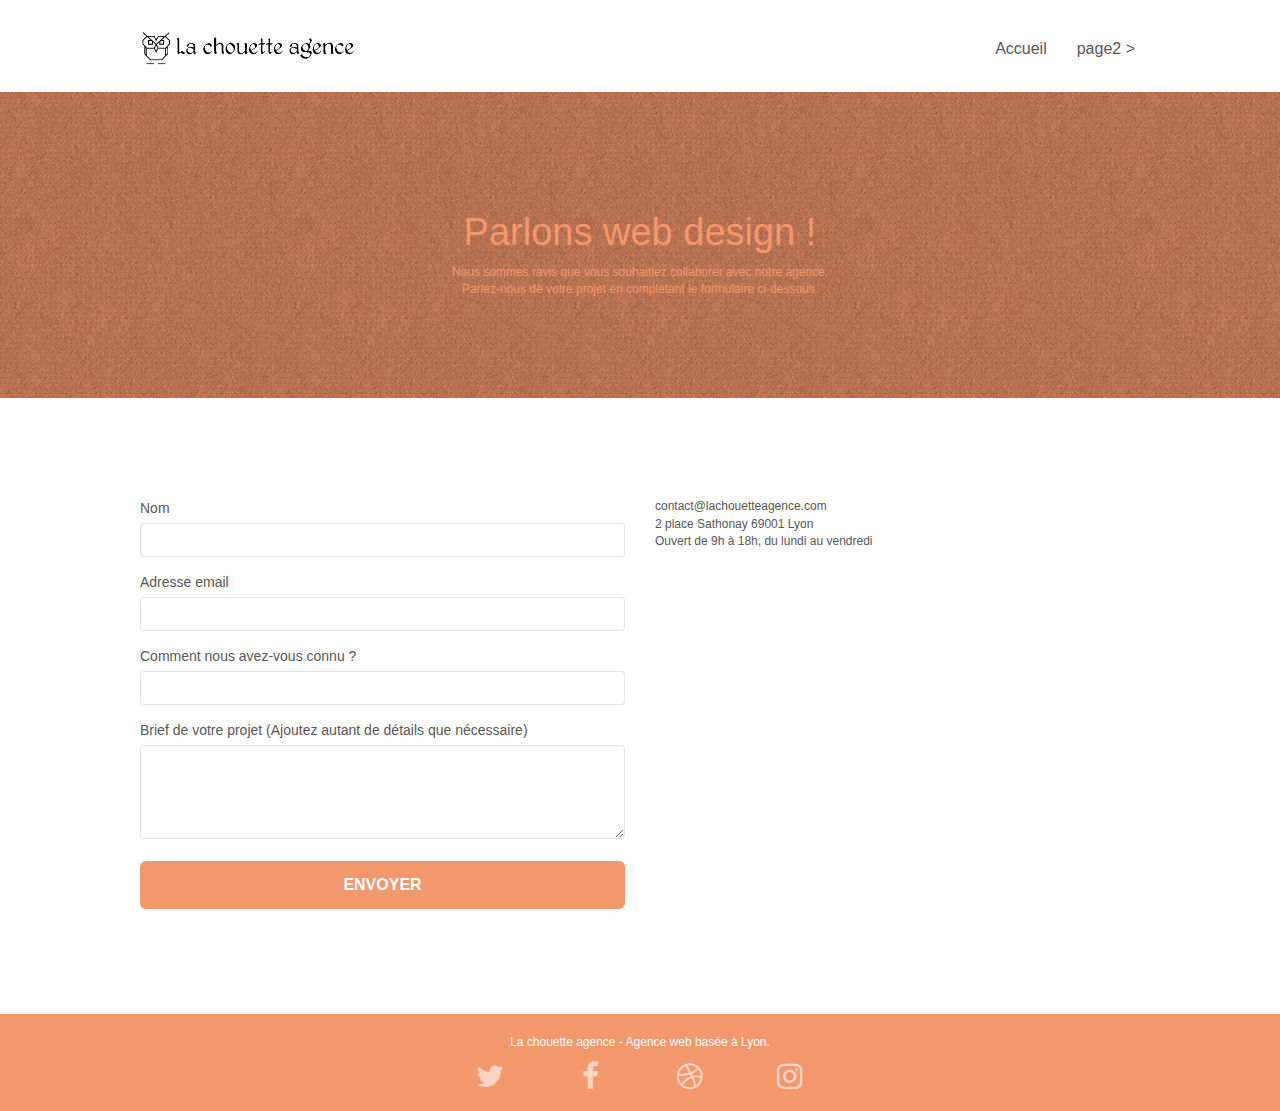
==== contact.html @ e5c4e0b0 "page2 vs page contact" ====
<!doctype html>
<html lang="fr">
<head>
    <meta charset="utf-8">
    
    <meta name="description" content="La chouette agence est une entreprise de web design basée à Lyon. Besoin d'une identité visuelle sur le net ou d'une refonte de votre site internet, contactez notre équipe d'experts pour donner vie à votre projet.">
    <meta name="viewport" content="width=device-width, initial-scale=1.0, viewport-fit=cover">
    <link rel="shortcut icon" type="image/png" href="favicon.png">
    
	<link rel="stylesheet" type="text/css" href="./css/bootstrap.css">
	<link rel="stylesheet" type="text/css" href="style.css">
	<link rel="stylesheet" type="text/css" href="./css/font-awesome.css">
	<link rel="stylesheet" type="text/css" href="./css/et-line.css">
	
    
	<script src="./js/jquery-2.1.0.js"></script>
	<script src="./js/bootstrap.js"></script>
	<script src="./js/blocs.js"></script>
	<script src="./js/jqBootstrapValidation.js"></script>
	<script src="./js/formHandler.js"></script>
    <title>Contact web design Lyon</title>

    
<!-- Analytics -->
<meta name="google-site-verification" content="Vb6M70FgME4Bi48oiZDeGhEM0NhCot_IxttZ8dkX3-I"/>
<!-- Analytics END -->
    
</head>
<body>
<!-- Principal conteneur -->
<div class="page-container">
    
<!-- bloc-0 -->
<div class="bloc bgc-white l-bloc " id="bloc-0">
	<div class="container bloc-sm">
		<nav class="navbar row">
			<div class="navbar-header">
				<a class="navbar-brand" href="index.html"><img src="img/la chouette agence.png" alt="la chouette agence web design lyon" height="40" /></a>
				<button id="nav-toggle" type="button" class="ui-navbar-toggle navbar-toggle" data-toggle="collapse" data-target=".navbar-1">
					<span class="sr-only">Toggle navigation</span><span class="icon-bar"></span><span class="icon-bar"></span><span class="icon-bar"></span>
				</button>
			</div>
			<div class="collapse navbar-collapse navbar-1 special-dropdown-nav">
				<ul class="site-navigation nav navbar-nav">
					<li>
						<a href="index.html">Accueil</a>
					</li>
					<li>
					</li>
					<li>
						<a href="page2.html">page2 &gt;</a>
					</li>
				</ul>
			</div>
		</nav>
	</div>
</div>
<!-- bloc-0 END -->

<!-- bloc-6 -->
<div class="bloc bg-dots-bg bg-repeat bgc-atomic-tangerine d-bloc bloc-bg-texture texture-paper" id="bloc-6">
	<div class="container bloc-lg">
		<div class="row">
			<div class="col-sm-12">
				<h1 class="text-center hero-bloc-text tc-white">
					Parlons web design !
				</h1>
				<p class="text-center mg-lg tc-white tight-width-whitespace">
					Nous sommes ravis que vous souhaitiez collaborer avec notre agence.<br>
					Parlez-nous de votre projet en complétant le formulaire ci-dessous.
				</p>
			</div>
		</div>
	</div>
</div>
<!-- bloc-6 END -->

<!-- bloc-7 -->
<div class="bloc bgc-white l-bloc" id="bloc-7">
	<div class="container bloc-lg">
		<div class="row">
			<div class="col-sm-6">
				<form id="form_1" novalidate success-msg="Your message has been sent." fail-msg="Sorry it seems that our mail server is not responding, Sorry for the inconvenience!">
					<div class="form-group">
						<label>
							Nom
						</label>
						<input id="name" class="form-control" required />
					</div>
					<div class="form-group">
						<label>
							Adresse email
						</label>
						<input id="email" class="form-control" type="email" required />
					</div>
					<div class="form-group">
						<label>
							Comment nous avez-vous connu ?
						</label>
						<input class="form-control" type="email" required id="input_504" />
					</div>
					<div class="form-group">
						<label>
							Brief de votre projet (Ajoutez autant de détails que nécessaire)<br>
						</label><textarea id="message" class="form-control" rows="4" cols="50" required></textarea>
					</div> 
					<button class="bloc-button btn btn-lg btn-block cta-hero btn-atomic-tangerine" type="submit">
						Envoyer
					</button>
				</form>
			</div>
			<div class="col-sm-6">
				<p>
					contact@lachouetteagence.com<br>2 place Sathonay 69001 Lyon<br>Ouvert de 9h à 18h, du lundi au vendredi<br>
				</p>
			</div>
		</div>
	</div>
</div>
<!-- bloc-7 END -->

<!-- ScrollToTop Button -->
<a class="bloc-button btn btn-d scrollToTop" onclick="scrollToTarget('1')"><span class="fa fa-chevron-up"></span></a>
<!-- ScrollToTop Button END-->


<!-- Footer - bloc-8 -->
<div class="bloc bgc-atomic-tangerine d-bloc" id="bloc-8">
	<div class="container bloc-sm">
		<div class="row">
			<div class="col-sm-12">
				<p class="text-center white">
					La chouette agence - Agence web basée à Lyon.<br>
				</p>
				<div class="row row-no-gutters social">
					<div class="col-sm-3">
						<div class="text-center">
							<a class="social" href="index.html"><span class="fa fa-twitter icon-md"></span></a>
						</div>
					</div>
					<div class="col-sm-3">
						<div class="text-center">
							<a class="social" href="index.html"><span class="fa fa-facebook icon-md"></span></a>
						</div>
					</div>
					<div class="col-sm-3">
						<div class="text-center">
							<a class="social" href="index.html"><span class="fa fa-dribbble icon-md"></span></a>
						</div>
					</div>
					<div class="col-sm-3">
						<div class="text-center">
							<a class="social" href="index.html"><span class="fa fa-instagram icon-md"></span></a>
						</div>
					</div>
				</div>
			</div>
		</div>
	</div>
</div>
<!-- Footer - bloc-8 END -->

</div>
<!-- Principal conteneur END -->
    

</body>
</html>
---- style.css ----
body {
    margin: 0;
    padding: 0;
    background: #FFF;
    overflow-x: hidden;
    -webkit-font-smoothing: antialiased;
    -moz-osx-font-smoothing: grayscale;
}

a,
button {
    transition: all .3s ease-in-out;
    outline: none!important;
}

a:hover {
    text-decoration: none;
    cursor: pointer;
}

#page-loading-blocs-notifaction {
    position: fixed;
    top: 0;
    bottom: 0;
    width: 100%;
    z-index: 100000;
    background: #FFFFFF url("img/pageload-spinner.gif") no-repeat center center;
}

.bloc {
    width: 100%;
    clear: both;
    background: 50% 50% no-repeat;
    padding: 0 50px;
    -webkit-background-size: cover;
    -moz-background-size: cover;
    -o-background-size: cover;
    background-size: cover;
    position: relative;
}

.bloc .container {
    padding-left: 0;
    padding-right: 0;
}

.bloc-lg {
    padding: 100px 50px;
}

.bloc-md {
    padding: 50px;
}

.bloc-sm {
    padding: 20px 50px;
}

.bg-center,
.bg-l-edge,
.bg-r-edge,
.bg-t-edge,
.bg-b-edge,
.bg-tl-edge,
.bg-bl-edge,
.bg-tr-edge,
.bg-br-edge,
.bg-repeat {
    -webkit-background-size: auto!important;
    -moz-background-size: auto!important;
    -o-background-size: auto!important;
    background-size: auto!important;
}

.bg-repeat {
    background: repeat;
}

.bg-t-edge {
    background: top no-repeat;
}

.bloc-bg-texture::before {
    content: "";
    background-size: 2px 2px;
    position: absolute;
    top: 0;
    bottom: 0;
    left: 0;
    right: 0;
}

.texture-paper::before {
    background: url("img/texture-paper.png");
    background-size: 280px 280px;
}

.b-parallax {
    background-attachment: fixed;
}

.d-bloc {
    color: rgba(255, 255, 255, .7);
}

.d-bloc button:hover {
    color: rgba(255, 255, 255, .9);
}

.d-bloc .icon-round,
.d-bloc .icon-square,
.d-bloc .icon-rounded,
.d-bloc .icon-semi-rounded-a,
.d-bloc .icon-semi-rounded-b {
    border-color: rgba(255, 255, 255, .9);
}

.d-bloc .divider-h span {
    border-color: rgba(255, 255, 255, .2);
}

.d-bloc .a-btn,
.d-bloc .navbar a,
.d-bloc .navbar-brand,
.d-bloc a .icon-sm,
.d-bloc a .icon-md,
.d-bloc a .icon-lg,
.d-bloc a .icon-xl,
.d-bloc h1 a,
.d-bloc h2 a,
.d-bloc h3 a,
.d-bloc h4 a,
.d-bloc h5 a,
.d-bloc h6 a,
.d-bloc p a {
    color: rgba(255, 255, 255, .6);
}

.d-bloc .a-btn:hover,
.d-bloc .navbar a:hover,
.d-bloc .navbar-brand:hover,
.d-bloc a:hover .icon-sm,
.d-bloc a:hover .icon-md,
.d-bloc a:hover .icon-lg,
.d-bloc a:hover .icon-xl,
.d-bloc h1 a:hover,
.d-bloc h2 a:hover,
.d-bloc h3 a:hover,
.d-bloc h4 a:hover,
.d-bloc h5 a:hover,
.d-bloc h6 a:hover,
.d-bloc p a:hover {
    color: rgba(255, 255, 255, 1);
}

.d-bloc .navbar-toggle .icon-bar {
    background: rgba(255, 255, 255, 1);
}

.d-bloc .btn-wire,
.d-bloc .btn-wire:hover {
    color: rgba(255, 255, 255, 1);
    border-color: rgba(255, 255, 255, 1);
}

.d-bloc .panel {
    color: rgba(0, 0, 0, .5);
}

.d-bloc .panel button:hover {
    color: rgba(0, 0, 0, .7);
}

.d-bloc .panel icon {
    border-color: rgba(0, 0, 0, .7);
}

.d-bloc .panel .divider-h span {
    border-color: rgba(0, 0, 0, .1);
}

.d-bloc .panel .a-btn {
    color: rgba(0, 0, 0, .6);
}

.d-bloc .panel .a-btn:hover {
    color: rgba(0, 0, 0, 1);
}

.d-bloc .panel .btn-wire,
.d-bloc .panel .btn-wire:hover {
    color: rgba(0, 0, 0, .7);
    border-color: rgba(0, 0, 0, .3);
}

.d-bloc .panel,
.l-bloc {
    color: rgba(0, 0, 0, .5);
}

.d-bloc .panel button:hover,
.l-bloc button:hover {
    color: rgba(0, 0, 0, .7);
}

.l-bloc .icon-round,
.l-bloc .icon-square,
.l-bloc .icon-rounded,
.l-bloc .icon-semi-rounded-a,
.l-bloc .icon-semi-rounded-b {
    border-color: rgba(0, 0, 0, .7);
}

.d-bloc .panel .divider-h span,
.l-bloc .divider-h span {
    border-color: rgba(0, 0, 0, .1);
}

.d-bloc .panel .a-btn,
.l-bloc .a-btn,
.l-bloc .navbar a,
.l-bloc .navbar-brand,
.l-bloc a .icon-sm,
.l-bloc a .icon-md,
.l-bloc a .icon-lg,
.l-bloc a .icon-xl,
.l-bloc h1 a,
.l-bloc h2 a,
.l-bloc h3 a,
.l-bloc h4 a,
.l-bloc h5 a,
.l-bloc h6 a,
.l-bloc p a {
    color: rgba(0, 0, 0, .6);
}

.d-bloc .panel .a-btn:hover,
.l-bloc .a-btn:hover,
.l-bloc .navbar a:hover,
.l-bloc .navbar-brand:hover,
.l-bloc a:hover .icon-sm,
.l-bloc a:hover .icon-md,
.l-bloc a:hover .icon-lg,
.l-bloc a:hover .icon-xl,
.l-bloc h1 a:hover,
.l-bloc h2 a:hover,
.l-bloc h3 a:hover,
.l-bloc h4 a:hover,
.l-bloc h5 a:hover,
.l-bloc h6 a:hover,
.l-bloc p a:hover {
    color: rgba(0, 0, 0, 1);
}

.l-bloc .navbar-toggle .icon-bar {
    color: rgba(0, 0, 0, .6);
}

.d-bloc .panel .btn-wire,
.d-bloc .panel .btn-wire:hover,
.l-bloc .btn-wire,
.l-bloc .btn-wire:hover {
    color: rgba(0, 0, 0, .7);
    border-color: rgba(0, 0, 0, .3);
}

.voffset {
    margin-top: 30px;
}

.voffset-lg {
    margin-top: 80px;
}
.title {
    font-size: 22px;
}
.citation {
    font-size: 20px;
    font-style: italic;
}
.social {
    display: flex;
    width: 100%;
    justify-content: space-around;
}
.row-no-gutters {
    margin-right: 0;
    margin-left: 0;
}

.row.row-no-gutters > [class^="col-"],
.row.row-no-gutters > [class*=" col-"] {
    padding-right: 0;
    padding-left: 0;
}

#bloc-1-hero h1 {
    font-size: 32px;
}

.navbar {
    margin-bottom: 0;
    z-index: 1;
}

.navbar-brand {
    height: auto;
    padding: 3px 15px;
    font-size: 25px;
    font-weight: normal;
    font-weight: 600;
    line-height: 44px;
}

.navbar-brand img {
    max-height: 200px;
    margin: 0 5px 0 0;
    display: inline;
}

.navbar-brand img[src$=svg] {
    min-width: 100px;
}

.nav-center .navbar-brand img {
    margin: 0;
}

.navbar .nav {
    padding-top: 2px;
    margin-right: -16px;
    float: right;
    z-index: 1;
}

.nav > li {
    float: left;
    margin-top: 4px;
    font-size: 16px;
}

.navbar-nav .open .dropdown-menu > li > a {
    text-align: inherit;
}

.nav > li a:hover,
.nav > li a:focus {
    background: transparent;
}

.navbar-toggle {
    margin: 10px 10px 0 0;
    border: 0px;
}

.navbar-toggle:hover {
    background: transparent!important;
}

.navbar-toggle .icon-bar {
    background-color: rgba(0, 0, 0, .5);
    width: 26px;
}

.nav-invert .navbar .nav {
    float: left;
}

.nav-invert .navbar-header,
.nav-invert .navbar-brand {
    float: right;
    position: relative;
    z-index: 2;
}

@media (min-width: 768px) {
    .site-navigation {
        position: absolute;
        top: 50%;
        right: 20px;
        transform: translate(0, -50%);
        -webkit-transform: translateY(-50%);
    }
    .nav > li .dropdown-menu a,
    .nav > li .dropdown-menu a:hover {
        color: #484848;
    }
    .nav-invert .site-navigation {
        left: 0;
        right: 0;
    }
    .nav-center {
        text-align: center;
    }
    .nav-center .navbar-header {
        width: 100%;
    }
    .nav-center .navbar-header,
    .nav-center .navbar-brand,
    .nav-center .nav > li {
        float: none;
        display: inline-block;
    }
    .nav-center .site-navigation {
        position: relative;
        width: 100%;
        right: 0;
        margin-right: 0px;
        margin-top: 20px;
    }
    .nav-center.mini-nav .navbar-toggle {
        float: none;
        margin: 10px auto 0;
    }
}

.nav > li > .dropdown a {
    background: none!important;
    display: block;
    padding: 14px 15px;
}

nav .caret {
    margin: 0 5px;
}

.dropdown-menu .dropdown-menu {
    top: -8px;
    left: 100%;
}

.dropdown-menu .dropmenu-flow-right {
    top: 100%;
    left: 0;
    margin-left: -1px;
    border-top-left-radius: 0;
    border-top-right-radius: 0;
}

.dropdown-menu .dropdown span {
    border: 4px solid black;
    border-top-color: transparent;
    border-right-color: transparent;
    border-bottom-color: transparent;
    margin: 6px -5px 0 0!important;
    float: right;
}

.mg-md {
    margin-top: 10px;
    margin-bottom: 20px;
}

.mg-lg {
    margin-top: 10px;
    margin-bottom: 40px;
}

.btn {
    margin: 0 5px 5px 0;
}

.btn.pull-right {
    margin: 0 0 5px 5px;
}

.btn-d,
.btn-d:hover,
.btn-d:focus {
    color: #FFF;
    background: rgba(0, 0, 0, .3);
}

button {
    outline: none!important;
}

.btn-rd {
    border-radius: 40px;
}

.btn-clean {
    border: 1px solid rgba(0, 0, 0, .08);
    border-bottom-color: rgba(0, 0, 0, .1);
    text-shadow: 0 1px 0 rgba(0, 0, 1, .1);
    box-shadow: 0 1px 3px rgba(0, 0, 1, .25), inset 0 1px 0 0 rgba(255, 255, 255, .15);
}

.icon-md {
    font-size: 30px!important;
}

.icon-lg {
    font-size: 60px!important;
}

.sm-shadow {
    text-shadow: 0 1px 2px rgba(0, 0, 0, .3);
}

.panel-sq,
.panel-sq .panel-heading,
.panel-sq .panel-footer {
    border-radius: 0;
}

.panel-rd {
    border-radius: 30px;
}

.panel-rd .panel-heading {
    border-radius: 29px 29px 0 0;
}

.panel-rd .panel-footer {
    border-radius: 0 0 29px 29px;
}

.form-control {
    border-color: rgba(0, 0, 0, .1);
    box-shadow: none;
}

.scrollToTop {
    width: 40px;
    height: 40px;
    position: fixed;
    bottom: 20px;
    right: 20px;
    opacity: 0;
    z-index: 500;
    transition: all .3s ease-in-out;
}

.scrollToTop span {
    margin-top: 6px;
}

.showScrollTop {
    font-size: 14px;
    opacity: 1;
}

a[data-lightbox] {
    position: relative;
    display: block;
    text-align: center;
}

a[data-lightbox]:hover::before {
    content: "+";
    font-family: "HelveticaNeue-Light", "Helvetica Neue Light", "Helvetica Neue", Helvetica, Arial;
    font-size: 32px;
    width: 50px;
    height: 50px;
    margin-left: -25px;
    border-radius: 50%;
    background: rgba(0, 0, 0, .6);
    color: #FFF;
    font-weight: 100;
    z-index: 1;
    position: absolute;
    top: 50%;
    transform: translateY(-50%);
    -webkit-transform: translateY(-50%);
}

a[data-lightbox]:hover img {
    opacity: 0.6;
    -webkit-animation-fill-mode: none;
    animation-fill-mode: none;
}

#lightbox-modal {
    display: flex;
    align-items: center;
}

#lightbox-modal .modal-dialog {
    width: 90%;
    max-width: 900px;
    margin: 0 auto 0;
}

#lightbox-modal .modal-dialog img {
    max-height: 710px;
    margin: 0 auto;
}

.lightbox-caption {
    padding: 20px;
    color: #FFF;
    background: rgba(0, 0, 0, .5);
    position: absolute;
    left: 15px;
    right: 15px;
    bottom: 5px;
}

.close-lightbox {
    color: #FFF;
    font-size: 30px;
    position: absolute;
    top: 20px;
    right: 20px;
    z-index: 20;
    background: rgba(0, 0, 0, .5);
    border: none;
    line-height: 30px;
    padding: 0 9px 5px;
    opacity: 0.3;
}

.close-lightbox:hover,
.next-lightbox:hover,
.prev-lightbox:hover {
    opacity: 1.0;
    color: #FFF;
}

.next-lightbox,
.prev-lightbox {
    font-size: 20px;
    color: rgba(255, 255, 255, .9);
    background: rgba(0, 0, 0, .5);
    transition: all .2s ease-in-out;
    position: absolute;
    top: 45%;
    z-index: 1;
    opacity: 0.4;
}

.next-lightbox {
    padding: 6px 8px 1px 13px;
    right: 25px;
}

.prev-lightbox {
    padding: 6px 13px 1px 10px;
    left: 25px;
}

.snapshot-lb .modal-body {
    padding-bottom: 45px;
}

.snapshot-lb .lightbox-caption {
    padding: 0;
    color: rgba(0, 0, 0, .5);
    background: none;
}

h1,
h2,
h3,
h4,
h5,
h6,
p,
label,
.btn,
a {
    font-family: "helvetica";
    font-weight: 400;
    color: #575757!important;
}

.container {
    max-width: 1000px;
}

.hero-bloc-text {
    font-size: 38px;
}

.hero-bloc-text-sub {
    font-size: 36px;
}

.statement-bloc-text {
    line-height: 26px;
    font-style: italic;
    font-size: 20px;
    text-align: center;
    font-weight: lighter;
    max-width: 520px;
    margin: auto auto auto auto;
}
p {
    font-size: 12px;
}
.mg-md {
    font-size: 22px;
    line-height: 1.4em;
}
.tight-width-whitespace {
    max-width: 600px;
    margin: auto auto auto auto;
}

.cta-hero {
    margin-top: 22px;
    color: #FFFFFF!important;
    text-transform: uppercase;
    padding: 12px 28px 12px 28px;
    font-size: 16px;
    font-weight: 700;
}

.social {
    max-width: 400px;
    margin: auto auto auto auto;
}


h2, h3 {
    font-size: 15px;
    text-transform: uppercase;
    font-weight: 700;
    color: #333333!important;
}

.med-width-whitespace {
    max-width: 800px;
    margin: auto auto auto auto;
    box-shadow: 0px 0px 0px #000000;
}

h1 {
    color: #333333!important;
}

h4 {
    color: #333333!important;
}

.icons {
    margin-bottom: 14px;
    margin-top: 24px;
}

.white {
    color: #FFFFFF!important;
}

.portfolio-thumb {
    margin-bottom: 24px;
}

.portfolio-row {
    margin-bottom: 44px;
    margin-top: 50px;
}

.avatar {
    box-shadow: 0px 4px 9px rgba(0, 0, 0, 0.3);
}

.black-background {
    background-color: rgba(165, 147, 99, 0.7);
    padding: 40px 40px 40px 40px;
}

.bold-link {
    font-weight: 900;
    text-decoration: underline!important;
}

.bgc-white {
    background-color: #FFFFFF;
}

.bgc-dark-slate-blue {
    background-color: #364577;
}

.bgc-atomic-tangerine {
    background-color: #F3976C;
}

.tc-white {
    color: #F3976C!important;
}

.btn-atomic-tangerine {
    background: #F3976C;
    color: #FFFFFF!important;
}

.btn-atomic-tangerine:hover {
    background: #c27956!important;
    color: #FFFFFF!important;
}

.ltc-white {
    color: #FFFFFF!important;
}

.ltc-white:hover {
    color: #cccccc!important;
}

.ltc-atomic-tangerine {
    color: #F3976C!important;
}

.ltc-atomic-tangerine:hover {
    color: #c27956!important;
}

.icon-dark-slate-blue {
    color: #364577!important;
    border-color: #364577!important;
}

.bg-dots-bg {
    background-image: url("img/dots-bg.png");
}

.bg-lines-h2-bg {
    background-image: url("img/lines-h2-bg.png");
}

.bg-banniere {
    background-image: url("img/la chouette agence banniere.png");
}

.bg-presentation {
    background-image: url("img/image de presentation.png");
}

@media (max-width: 1024px) {
    .bloc {
        padding-left: 20px;
        padding-right: 20px;
    }
    .bloc.full-width-bloc,
    .bloc-tile-2.full-width-bloc .container,
    .bloc-tile-3.full-width-bloc .container,
    .bloc-tile-4.full-width-bloc .container {
        padding-left: 0;
        padding-right: 0;
    }
}

@media (max-width: 992px) and (min-width: 768px) {
    .navbar .nav {
        max-width: 80%
    }
    .nav-center.navbar .nav {
        max-width: 100%
    }
}

@media only screen and (min-device-width: 768px) and (max-device-width: 1024px) and (orientation: landscape) {
    .b-parallax {
        background-attachment: scroll;
    }
}

@media only screen and (min-device-width: 1024px) and (max-device-width: 1366px) and (-webkit-min-device-pixel-ratio: 1.5) {
    .b-parallax {
        background-attachment: scroll;
    }
}

@media (max-width: 991px) {
    .container {
        width: 100%;
    }
    .b-parallax {
        background-attachment: scroll;
    }
    .page-container,
    #hero-bloc {
        overflow-x: hidden;
        position: relative;
    }
    .bloc {
        padding-left: constant(safe-area-inset-left);
        padding-right: constant(safe-area-inset-right);
    }
    .bloc-group,
    .bloc-group .bloc {
        display: block;
        width: 100%;
    }
    .bloc-fill-screen .fill-bloc-top-edge,
    .bloc-fill-screen .fill-bloc-bottom-edge {
        padding: 0 20px;
        padding-left: constant(safe-area-inset-left);
        padding-right: constant(safe-area-inset-right);
    }
}

@media (max-width: 767px) {
    .page-container {
        overflow-x: hidden;
        position: relative;
    }
    h1,
    h2,
    h3,
    h4,
    h5,
    h6,
    p,
    #disqus_thread {
        padding-left: 10px!important;
        padding-right: 10px!important;
    }
    .b-parallax {
        background-attachment: scroll;
    }
    .navbar .nav {
        padding-top: 0;
        border-top: 1px solid rgba(0, 0, 0, .2);
        float: none!important;
    }
    .navbar.row {
        margin-left: 0;
        margin-right: 0;
    }
    .site-navigation {
        position: inherit;
        transform: none;
        -webkit-transform: none;
        -ms-transform: none;
    }
    .nav > li {
        margin-top: 0;
        border-bottom: 1px solid rgba(0, 0, 0, .1);
        background: rgba(0, 0, 0, .05);
        text-align: left;
        padding-left: 15px;
        width: 100%;
    }
    .nav > li:hover {
        background: rgba(0, 0, 0, .08);
    }
    .dropdown .dropdown a .caret {
        float: none;
        margin: 5px 0 0 10px!important;
        border: 4px solid black;
        border-bottom-color: transparent;
        border-right-color: transparent;
        border-left-color: transparent;
    }
    #hero-bloc .navbar .nav {
        background: rgba(0, 0, 0, .8);
    }
    #hero-bloc .navbar .nav a {
        color: rgba(255, 255, 255, .6);
    }
    .hero {
        padding: 50px 0;
    }
    .hero-nav {
        left: -1px;
        right: -1px;
    }
    .navbar-collapse {
        padding: 0;
        overflow-x: hidden;
        -webkit-box-shadow: none;
        box-shadow: none;
    }
    .navbar-brand img {
        max-height: 40px;
        width: auto;
    }
    .nav-invert .navbar-header {
        float: none;
        width: 100%;
    }
    .nav-invert .navbar-toggle {
        float: left;
        margin-left: 10px;
    }
    .bloc {
        padding-left: 10px;
        padding-right: 10px;
    }
    .bloc-xxl,
    .bloc-xl,
    .bloc-lg {
        padding: 40px 0;
    }
    .bloc-sm,
    .bloc-md {
        padding-left: 0;
        padding-right: 0;
    }
    .bloc-tile-2 .container,
    .bloc-tile-3 .container,
    .bloc-tile-4 .container,
    .bloc-fill-screen .fill-bloc-top-edge,
    .bloc-fill-screen .fill-bloc-bottom-edge {
        padding-left: 0;
        padding-right: 0;
    }
    .a-block {
        padding: 0 10px;
    }
    .btn-dwn {
        display: none;
    }
    .voffset {
        margin-top: 5px;
    }
    .voffset-md {
        margin-top: 20px;
    }
    .voffset-lg {
        margin-top: 30px;
    }
    form {
        padding: 5px;
    }
    .close-lightbox {
        display: inline-block;
    }
    .blocsapp-device-iphone5 {
        background-size: 216px 425px;
        padding-top: 60px;
        width: 216px;
        height: 425px;
    }
    .blocsapp-device-iphone5 img {
        width: 180px;
        height: 320px;
    }
}

@media (max-width: 400px) {
    .bloc {
        padding-left: 5px;
        padding-right: 5px;
    }
}

@media (max-width: 767px) {
    .bloc-mob-center-text {
        text-align: center;
    }
}
---- css/et-line.css ----
@font-face {
    font-family: et-line;
    src: url(../fonts/et-line.eot);
    src: url(../fonts/et-line.eot?#iefix) format('embedded-opentype'), url(../fonts/et-line.woff) format('woff'), url(../fonts/et-line.ttf) format('truetype'), url(../fonts/et-line.svg#et-line) format('svg');
    font-weight: 400;
    font-style: normal
}

.et-icon-adjustments,
.et-icon-alarmclock,
.et-icon-anchor,
.et-icon-aperture,
.et-icon-attachment,
.et-icon-bargraph,
.et-icon-basket,
.et-icon-beaker,
.et-icon-bike,
.et-icon-book-open,
.et-icon-briefcase,
.et-icon-browser,
.et-icon-calendar,
.et-icon-camera,
.et-icon-caution,
.et-icon-chat,
.et-icon-circle-compass,
.et-icon-clipboard,
.et-icon-clock,
.et-icon-cloud,
.et-icon-compass,
.et-icon-desktop,
.et-icon-dial,
.et-icon-document,
.et-icon-documents,
.et-icon-download,
.et-icon-dribbble,
.et-icon-edit,
.et-icon-envelope,
.et-icon-expand,
.et-icon-facebook,
.et-icon-flag,
.et-icon-focus,
.et-icon-gears,
.et-icon-genius,
.et-icon-gift,
.et-icon-global,
.et-icon-globe,
.et-icon-googleplus,
.et-icon-grid,
.et-icon-happy,
.et-icon-hazardous,
.et-icon-heart,
.et-icon-hotairballoon,
.et-icon-hourglass,
.et-icon-key,
.et-icon-laptop,
.et-icon-layers,
.et-icon-lifesaver,
.et-icon-lightbulb,
.et-icon-linegraph,
.et-icon-linkedin,
.et-icon-lock,
.et-icon-magnifying-glass,
.et-icon-map,
.et-icon-map-pin,
.et-icon-megaphone,
.et-icon-mic,
.et-icon-mobile,
.et-icon-newspaper,
.et-icon-notebook,
.et-icon-paintbrush,
.et-icon-paperclip,
.et-icon-pencil,
.et-icon-phone,
.et-icon-picture,
.et-icon-pictures,
.et-icon-piechart,
.et-icon-presentation,
.et-icon-pricetags,
.et-icon-printer,
.et-icon-profile-female,
.et-icon-profile-male,
.et-icon-puzzle,
.et-icon-quote,
.et-icon-recycle,
.et-icon-refresh,
.et-icon-ribbon,
.et-icon-rss,
.et-icon-sad,
.et-icon-scissors,
.et-icon-scope,
.et-icon-search,
.et-icon-shield,
.et-icon-speedometer,
.et-icon-strategy,
.et-icon-streetsign,
.et-icon-tablet,
.et-icon-target,
.et-icon-telescope,
.et-icon-toolbox,
.et-icon-tools,
.et-icon-tools-2,
.et-icon-trophy,
.et-icon-tumblr,
.et-icon-twitter,
.et-icon-upload,
.et-icon-video,
.et-icon-wallet,
.et-icon-wine {
    font-family: et-line;
    speak: none;
    font-style: normal;
    font-weight: 400;
    font-variant: normal;
    text-transform: none;
    line-height: 1;
    -webkit-font-smoothing: antialiased;
    -moz-osx-font-smoothing: grayscale;
    display: inline-block
}

.et-icon-mobile:before {
    content: "\e000"
}

.et-icon-laptop:before {
    content: "\e001"
}

.et-icon-desktop:before {
    content: "\e002"
}

.et-icon-tablet:before {
    content: "\e003"
}

.et-icon-phone:before {
    content: "\e004"
}

.et-icon-document:before {
    content: "\e005"
}

.et-icon-documents:before {
    content: "\e006"
}

.et-icon-search:before {
    content: "\e007"
}

.et-icon-clipboard:before {
    content: "\e008"
}

.et-icon-newspaper:before {
    content: "\e009"
}

.et-icon-notebook:before {
    content: "\e00a"
}

.et-icon-book-open:before {
    content: "\e00b"
}

.et-icon-browser:before {
    content: "\e00c"
}

.et-icon-calendar:before {
    content: "\e00d"
}

.et-icon-presentation:before {
    content: "\e00e"
}

.et-icon-picture:before {
    content: "\e00f"
}

.et-icon-pictures:before {
    content: "\e010"
}

.et-icon-video:before {
    content: "\e011"
}

.et-icon-camera:before {
    content: "\e012"
}

.et-icon-printer:before {
    content: "\e013"
}

.et-icon-toolbox:before {
    content: "\e014"
}

.et-icon-briefcase:before {
    content: "\e015"
}

.et-icon-wallet:before {
    content: "\e016"
}

.et-icon-gift:before {
    content: "\e017"
}

.et-icon-bargraph:before {
    content: "\e018"
}

.et-icon-grid:before {
    content: "\e019"
}

.et-icon-expand:before {
    content: "\e01a"
}

.et-icon-focus:before {
    content: "\e01b"
}

.et-icon-edit:before {
    content: "\e01c"
}

.et-icon-adjustments:before {
    content: "\e01d"
}

.et-icon-ribbon:before {
    content: "\e01e"
}

.et-icon-hourglass:before {
    content: "\e01f"
}

.et-icon-lock:before {
    content: "\e020"
}

.et-icon-megaphone:before {
    content: "\e021"
}

.et-icon-shield:before {
    content: "\e022"
}

.et-icon-trophy:before {
    content: "\e023"
}

.et-icon-flag:before {
    content: "\e024"
}

.et-icon-map:before {
    content: "\e025"
}

.et-icon-puzzle:before {
    content: "\e026"
}

.et-icon-basket:before {
    content: "\e027"
}

.et-icon-envelope:before {
    content: "\e028"
}

.et-icon-streetsign:before {
    content: "\e029"
}

.et-icon-telescope:before {
    content: "\e02a"
}

.et-icon-gears:before {
    content: "\e02b"
}

.et-icon-key:before {
    content: "\e02c"
}

.et-icon-paperclip:before {
    content: "\e02d"
}

.et-icon-attachment:before {
    content: "\e02e"
}

.et-icon-pricetags:before {
    content: "\e02f"
}

.et-icon-lightbulb:before {
    content: "\e030"
}

.et-icon-layers:before {
    content: "\e031"
}

.et-icon-pencil:before {
    content: "\e032"
}

.et-icon-tools:before {
    content: "\e033"
}

.et-icon-tools-2:before {
    content: "\e034"
}

.et-icon-scissors:before {
    content: "\e035"
}

.et-icon-paintbrush:before {
    content: "\e036"
}

.et-icon-magnifying-glass:before {
    content: "\e037"
}

.et-icon-circle-compass:before {
    content: "\e038"
}

.et-icon-linegraph:before {
    content: "\e039"
}

.et-icon-mic:before {
    content: "\e03a"
}

.et-icon-strategy:before {
    content: "\e03b"
}

.et-icon-beaker:before {
    content: "\e03c"
}

.et-icon-caution:before {
    content: "\e03d"
}

.et-icon-recycle:before {
    content: "\e03e"
}

.et-icon-anchor:before {
    content: "\e03f"
}

.et-icon-profile-male:before {
    content: "\e040"
}

.et-icon-profile-female:before {
    content: "\e041"
}

.et-icon-bike:before {
    content: "\e042"
}

.et-icon-wine:before {
    content: "\e043"
}

.et-icon-hotairballoon:before {
    content: "\e044"
}

.et-icon-globe:before {
    content: "\e045"
}

.et-icon-genius:before {
    content: "\e046"
}

.et-icon-map-pin:before {
    content: "\e047"
}

.et-icon-dial:before {
    content: "\e048"
}

.et-icon-chat:before {
    content: "\e049"
}

.et-icon-heart:before {
    content: "\e04a"
}

.et-icon-cloud:before {
    content: "\e04b"
}

.et-icon-upload:before {
    content: "\e04c"
}

.et-icon-download:before {
    content: "\e04d"
}

.et-icon-target:before {
    content: "\e04e"
}

.et-icon-hazardous:before {
    content: "\e04f"
}

.et-icon-piechart:before {
    content: "\e050"
}

.et-icon-speedometer:before {
    content: "\e051"
}

.et-icon-global:before {
    content: "\e052"
}

.et-icon-compass:before {
    content: "\e053"
}

.et-icon-lifesaver:before {
    content: "\e054"
}

.et-icon-clock:before {
    content: "\e055"
}

.et-icon-aperture:before {
    content: "\e056"
}

.et-icon-quote:before {
    content: "\e057"
}

.et-icon-scope:before {
    content: "\e058"
}

.et-icon-alarmclock:before {
    content: "\e059"
}

.et-icon-refresh:before {
    content: "\e05a"
}

.et-icon-happy:before {
    content: "\e05b"
}

.et-icon-sad:before {
    content: "\e05c"
}

.et-icon-facebook:before {
    content: "\e05d"
}

.et-icon-twitter:before {
    content: "\e05e"
}

.et-icon-googleplus:before {
    content: "\e05f"
}

.et-icon-rss:before {
    content: "\e060"
}

.et-icon-tumblr:before {
    content: "\e061"
}

.et-icon-linkedin:before {
    content: "\e062"
}

.et-icon-dribbble:before {
    content: "\e063"
}
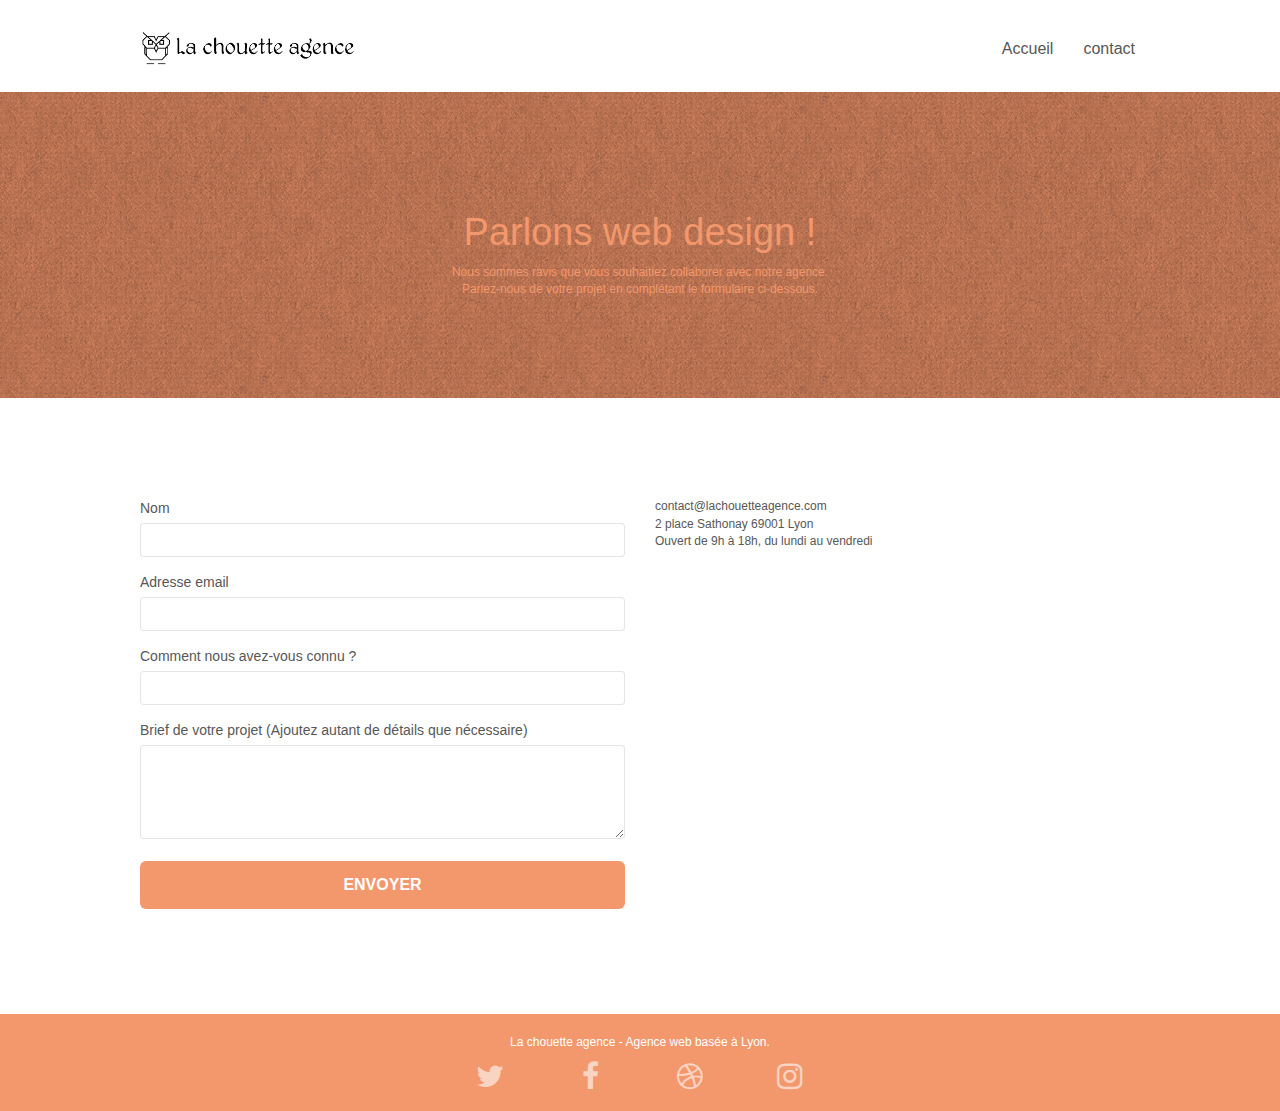
==== commit 53e52282: "modif page contact" ====
--- a/contact.html
+++ b/contact.html
@@ -48,7 +48,7 @@
 					<li>
 					</li>
 					<li>
-						<a href="page2.html">page2 &gt;</a>
+						<a href="contact.html">contact</a>
 					</li>
 				</ul>
 			</div>
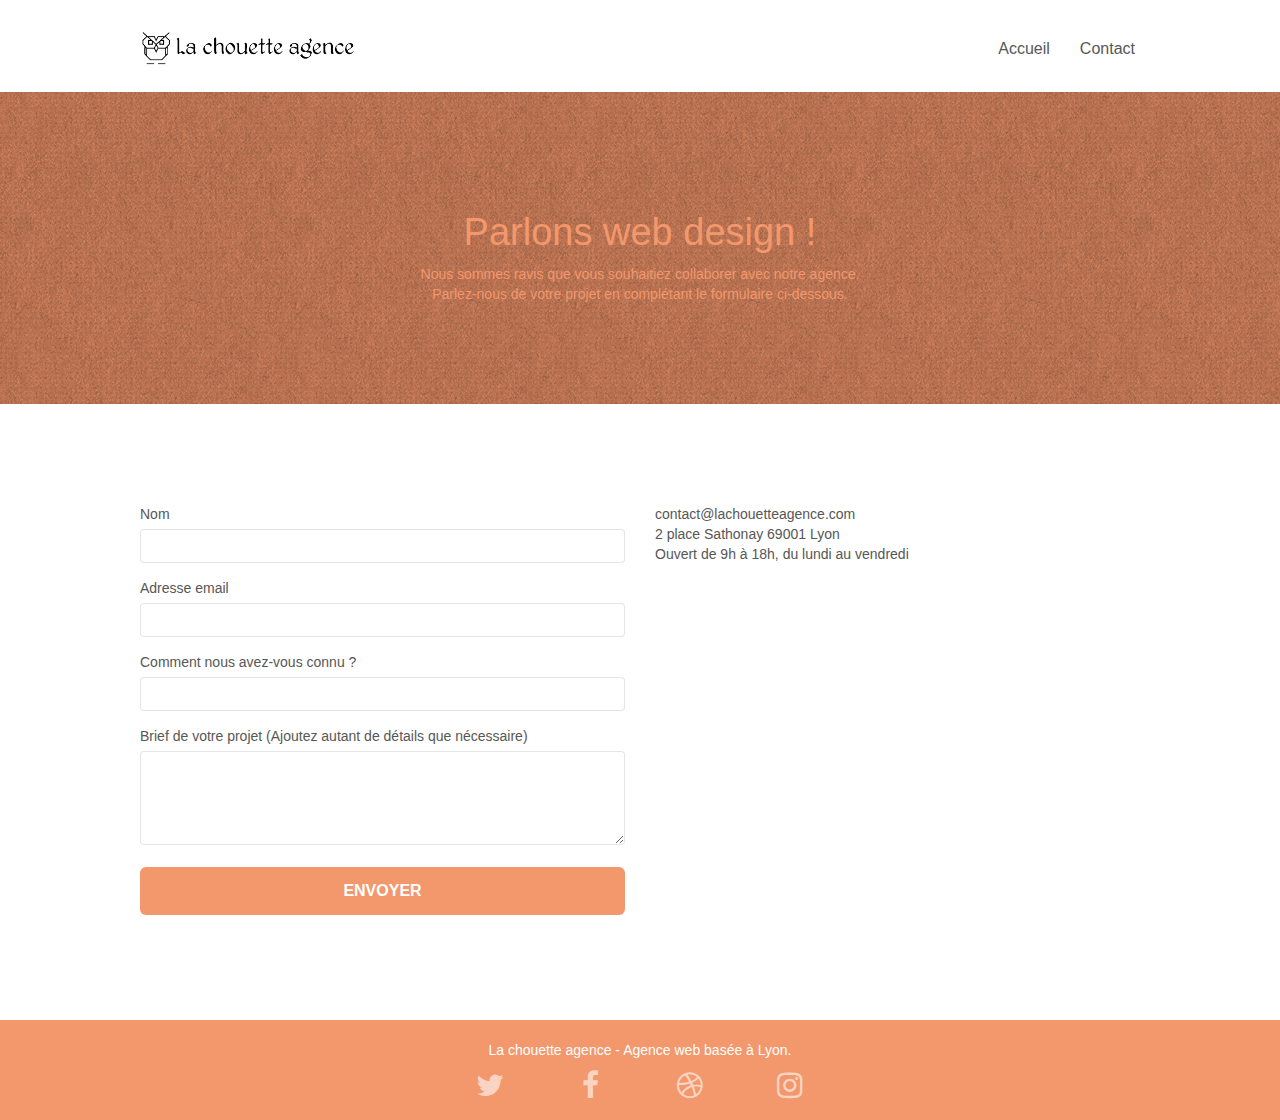
==== commit 8d4e8091: "modifs contact" ====
--- a/contact.html
+++ b/contact.html
@@ -48,7 +48,7 @@
 					<li>
 					</li>
 					<li>
-						<a href="contact.html">contact</a>
+						<a href="contact.html">Contact</a>
 					</li>
 				</ul>
 			</div>
--- a/style.css
+++ b/style.css
@@ -687,7 +687,7 @@
     margin: auto auto auto auto;
 }
 p {
-    font-size: 12px;
+    font-size: 14px;
 }
 .mg-md {
     font-size: 22px;
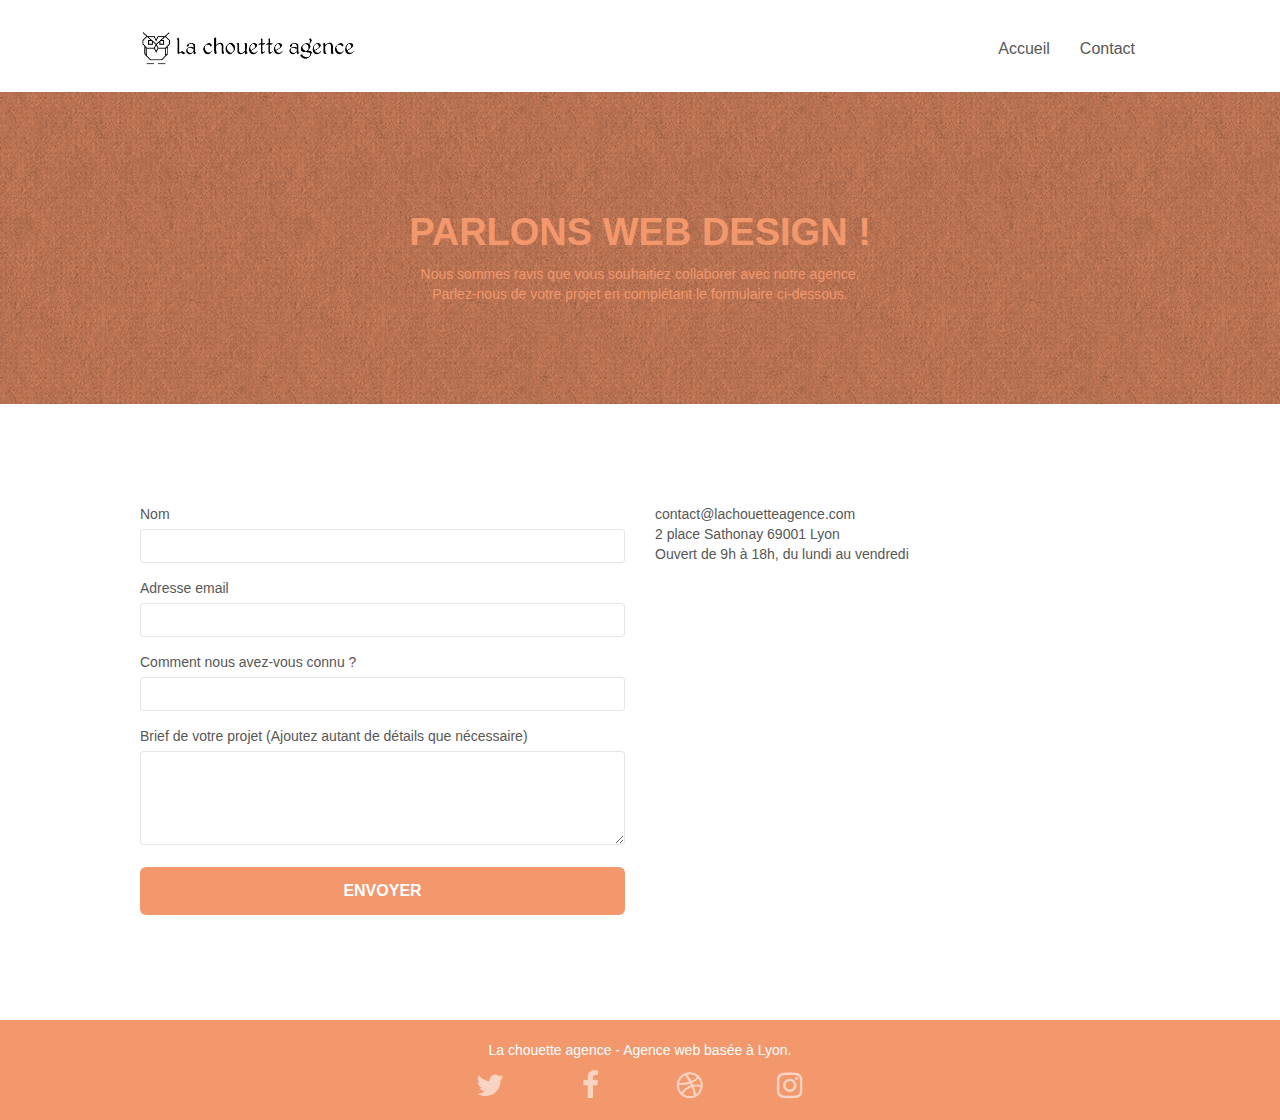
==== commit c9a27559: "amélioration du code page contact" ====
--- a/contact.html
+++ b/contact.html
@@ -28,10 +28,10 @@
 </head>
 <body>
 <!-- Principal conteneur -->
-<div class="page-container">
+<main class="page-container">
     
 <!-- bloc-0 -->
-<div class="bloc bgc-white l-bloc " id="bloc-0">
+<header class="bloc bgc-white l-bloc " id="bloc-0">
 	<div class="container bloc-sm">
 		<nav class="navbar row">
 			<div class="navbar-header">
@@ -54,17 +54,17 @@
 			</div>
 		</nav>
 	</div>
-</div>
+</header>
 <!-- bloc-0 END -->
 
 <!-- bloc-6 -->
-<div class="bloc bg-dots-bg bg-repeat bgc-atomic-tangerine d-bloc bloc-bg-texture texture-paper" id="bloc-6">
+<section class="bloc bg-dots-bg bg-repeat bgc-atomic-tangerine d-bloc bloc-bg-texture texture-paper" id="bloc-6">
 	<div class="container bloc-lg">
 		<div class="row">
 			<div class="col-sm-12">
-				<h1 class="text-center hero-bloc-text tc-white">
+				<h2 class="text-center hero-bloc-text tc-white">
 					Parlons web design !
-				</h1>
+				</h2>
 				<p class="text-center mg-lg tc-white tight-width-whitespace">
 					Nous sommes ravis que vous souhaitiez collaborer avec notre agence.<br>
 					Parlez-nous de votre projet en complétant le formulaire ci-dessous.
@@ -72,35 +72,35 @@
 			</div>
 		</div>
 	</div>
-</div>
+</section>
 <!-- bloc-6 END -->
 
 <!-- bloc-7 -->
-<div class="bloc bgc-white l-bloc" id="bloc-7">
+<section class="bloc bgc-white l-bloc" id="bloc-7">
 	<div class="container bloc-lg">
 		<div class="row">
 			<div class="col-sm-6">
 				<form id="form_1" novalidate success-msg="Your message has been sent." fail-msg="Sorry it seems that our mail server is not responding, Sorry for the inconvenience!">
 					<div class="form-group">
-						<label>
+						<label for="name">
 							Nom
 						</label>
 						<input id="name" class="form-control" required />
 					</div>
 					<div class="form-group">
-						<label>
+						<label for="email">
 							Adresse email
 						</label>
 						<input id="email" class="form-control" type="email" required />
 					</div>
 					<div class="form-group">
-						<label>
+						<label for=form-control>
 							Comment nous avez-vous connu ?
 						</label>
 						<input class="form-control" type="email" required id="input_504" />
 					</div>
 					<div class="form-group">
-						<label>
+						<label for="message">
 							Brief de votre projet (Ajoutez autant de détails que nécessaire)<br>
 						</label><textarea id="message" class="form-control" rows="4" cols="50" required></textarea>
 					</div> 
@@ -116,7 +116,7 @@
 			</div>
 		</div>
 	</div>
-</div>
+</section>
 <!-- bloc-7 END -->
 
 <!-- ScrollToTop Button -->
@@ -125,7 +125,7 @@
 
 
 <!-- Footer - bloc-8 -->
-<div class="bloc bgc-atomic-tangerine d-bloc" id="bloc-8">
+<footer class="bloc bgc-atomic-tangerine d-bloc" id="bloc-8">
 	<div class="container bloc-sm">
 		<div class="row">
 			<div class="col-sm-12">
@@ -135,32 +135,32 @@
 				<div class="row row-no-gutters social">
 					<div class="col-sm-3">
 						<div class="text-center">
-							<a class="social" href="index.html"><span class="fa fa-twitter icon-md"></span></a>
+							<a class="social" href="https://twitter.com" title="twitter"><span class="fa fa-twitter icon-md"></span></a>
 						</div>
 					</div>
 					<div class="col-sm-3">
 						<div class="text-center">
-							<a class="social" href="index.html"><span class="fa fa-facebook icon-md"></span></a>
+							<a class="social" href="https://facebook.com" title="facebook"><span class="fa fa-facebook icon-md"></span></a>
 						</div>
 					</div>
 					<div class="col-sm-3">
 						<div class="text-center">
-							<a class="social" href="index.html"><span class="fa fa-dribbble icon-md"></span></a>
+							<a class="social" href="https://dribbble.com" title="dribbble"><span class="fa fa-dribbble icon-md"></span></a>
 						</div>
 					</div>
 					<div class="col-sm-3">
 						<div class="text-center">
-							<a class="social" href="index.html"><span class="fa fa-instagram icon-md"></span></a>
+							<a class="social" href="https://instagram.com" title="instagram"><span class="fa fa-instagram icon-md"></span></a>
 						</div>
 					</div>
 				</div>
 			</div>
 		</div>
 	</div>
-</div>
+</footer>
 <!-- Footer - bloc-8 END -->
 
-</div>
+</main>
 <!-- Principal conteneur END -->
     
 
--- a/style.css
+++ b/style.css
@@ -690,7 +690,7 @@
     font-size: 14px;
 }
 .mg-md {
-    font-size: 22px;
+    font-size: 18px;
     line-height: 1.4em;
 }
 .tight-width-whitespace {
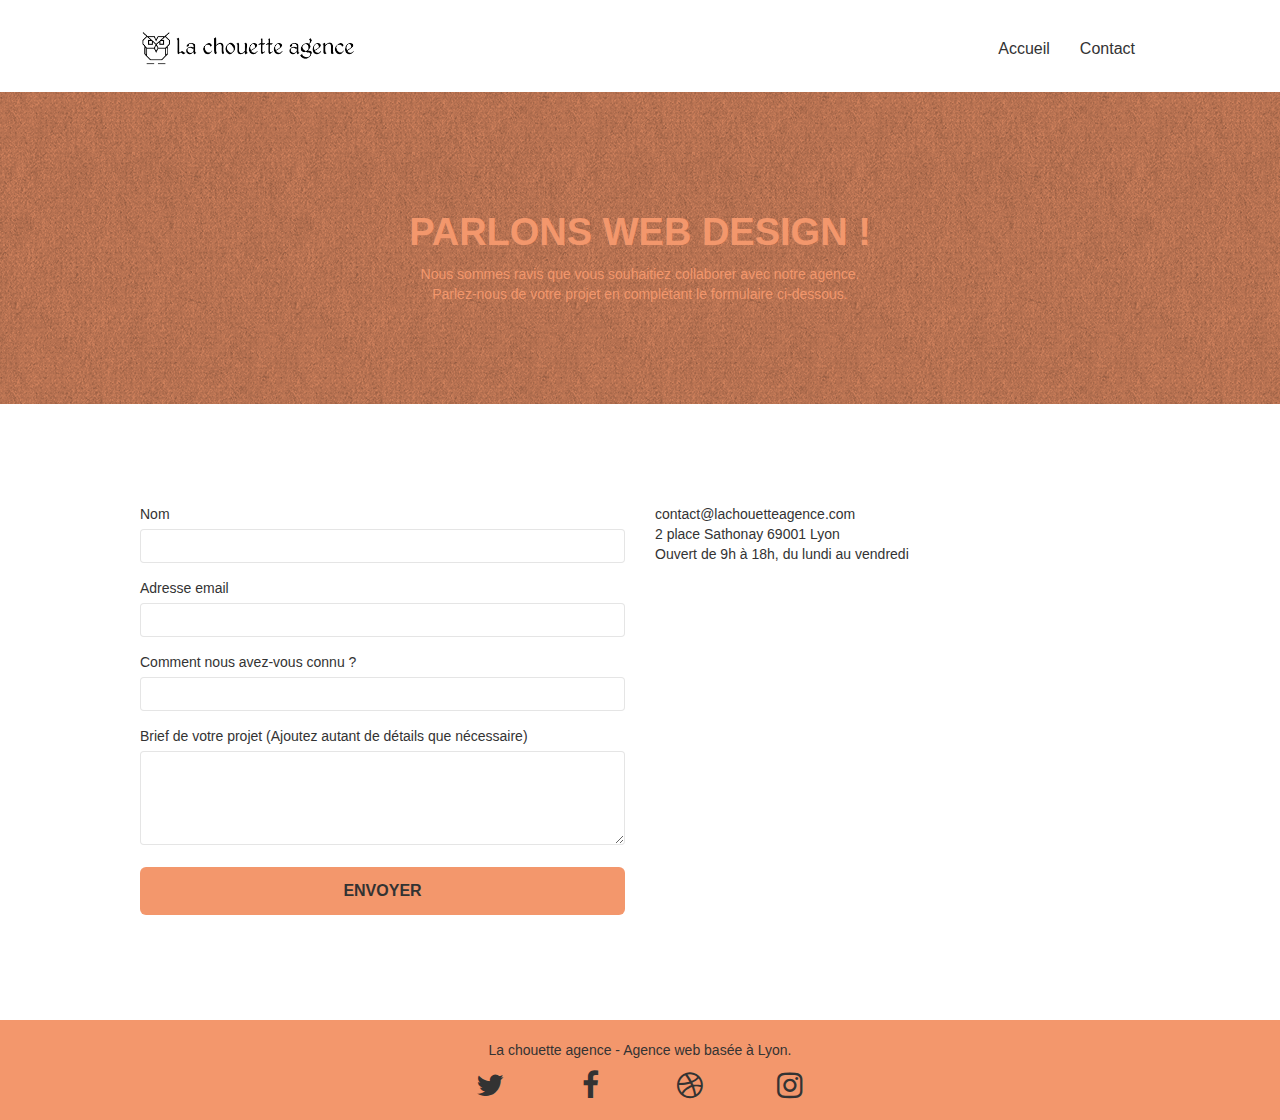
==== commit 15d8f447: "modification des contrastes" ====
--- a/contact.html
+++ b/contact.html
@@ -97,7 +97,7 @@
 						<label for=form-control>
 							Comment nous avez-vous connu ?
 						</label>
-						<input class="form-control" type="email" required id="input_504" />
+						<input id="form-control" class="form-control" required />
 					</div>
 					<div class="form-group">
 						<label for="message">
--- a/style.css
+++ b/style.css
@@ -123,7 +123,6 @@
 .d-bloc .navbar a,
 .d-bloc .navbar-brand,
 .d-bloc a .icon-sm,
-.d-bloc a .icon-md,
 .d-bloc a .icon-lg,
 .d-bloc a .icon-xl,
 .d-bloc h1 a,
@@ -662,7 +661,7 @@
 a {
     font-family: "helvetica";
     font-weight: 400;
-    color: #575757!important;
+    color: #333!important;
 }
 
 .container {
@@ -689,6 +688,7 @@
 p {
     font-size: 14px;
 }
+
 .mg-md {
     font-size: 18px;
     line-height: 1.4em;
@@ -739,8 +739,8 @@
     margin-top: 24px;
 }
 
-.white {
-    color: #FFFFFF!important;
+.grey {
+    color: #333!important;
 }
 
 .portfolio-thumb {
@@ -784,7 +784,7 @@
 
 .btn-atomic-tangerine {
     background: #F3976C;
-    color: #FFFFFF!important;
+    color: #333!important;
 }
 
 .btn-atomic-tangerine:hover {
